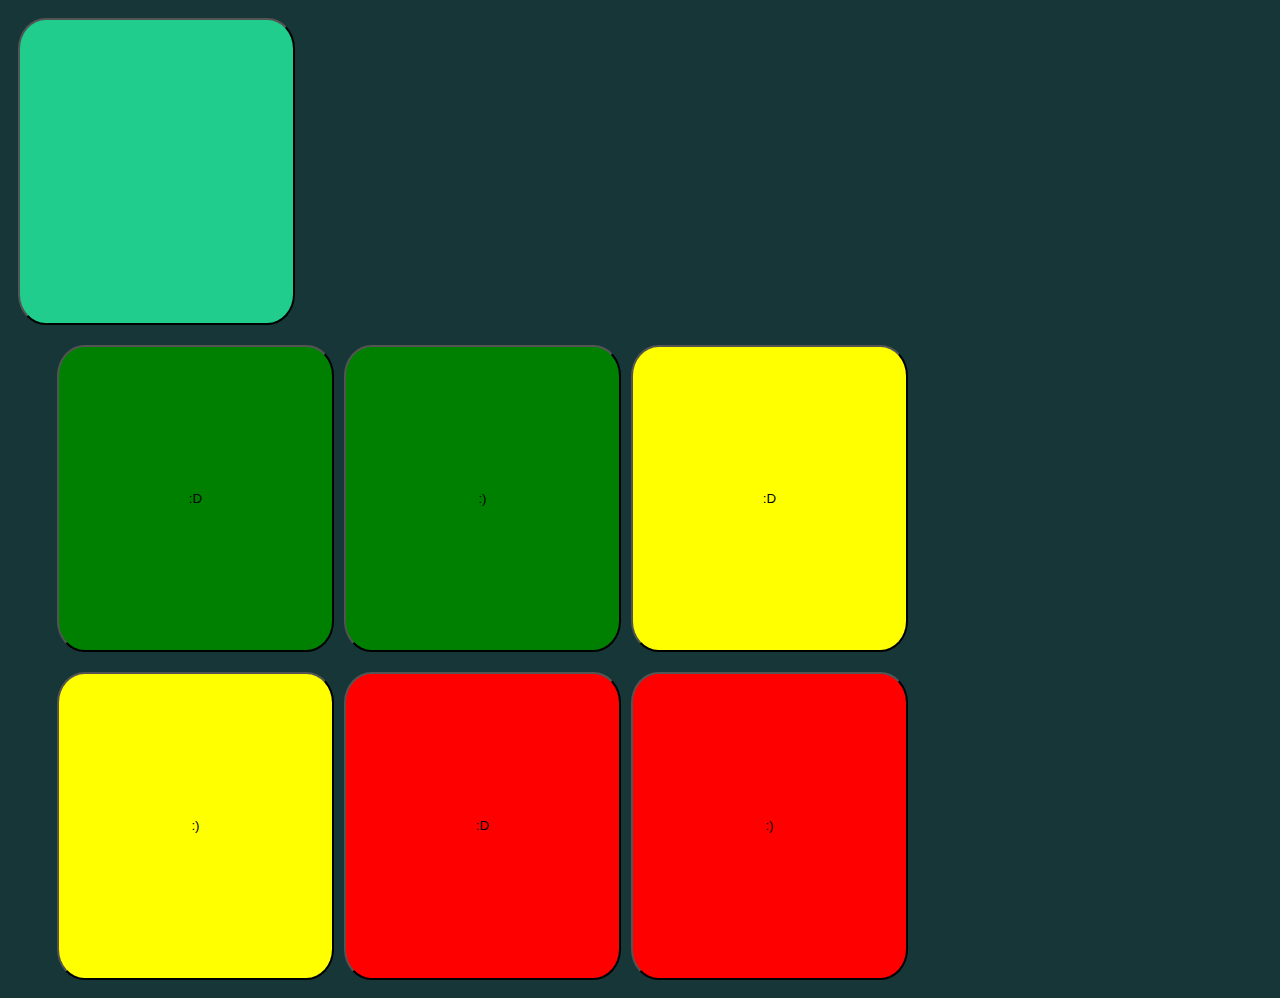
==== index.html @ cdfac291 "Rename Index.html to index.html" ====
<!DOCTYPE html>
<html lang="en">
<head>
    <meta charset="UTF-8">
    <meta http-equiv="X-UA-Compatible" content="IE=edge">
    <meta name="viewport" content="width=device-width, initial-scale=1.0">
    <title>desenhando</title>
    <link rel="stylesheet" href="style.css">
    <style>
        body {
          background-color: #173637; 
        }
    </style>
</head>
<body>
    <button id="user"></button>
    <div id="caixinhas">
        <button id="noon"><p>:D</p></button>
        <button id="noon"><p>:)</p></button>

        <button id="no"><p>:D</p></button>
        <button id="no"><p>:)</p></button>

        <button id="n"><p>:D</p></button>
        <button id="n"><p>:)</p></button>
    </div>
</body>
</html>
---- style.css ----
#user {
    background-color:#20CD8D;
    width: 277px;
    height:307.2px;
    border-radius: 10%;
    margin-left: 10px;
    margin-bottom: 10px;
    margin-top: 10px;
    justify-content: flex-start;
    align-self: flex-start;
}

#caixinhas{
    display: flex;
    flex-wrap: wrap;
    justify-content: flex-end;
    align-items: center;
    width: 900px;
}
  
#noon{
    width:  277px;
    height: 307.2px;
    background-color: green;
    border-radius: 10%;
    margin-left: 10px;
    margin-bottom: 10px;
    margin-top: 10px;
}

#no{
    width:  277px;
    height: 307.2px;
    background-color: yellow;
    border-radius: 10%;
    margin-left: 10px;
    margin-bottom: 10px;
    margin-top: 10px;
}

#n{
    width:  277px;
    height: 307.2px;
    background-color: red;
    border-radius: 10%;
    margin-left: 10px;
    margin-bottom: 10px;
    margin-top: 10px;
}
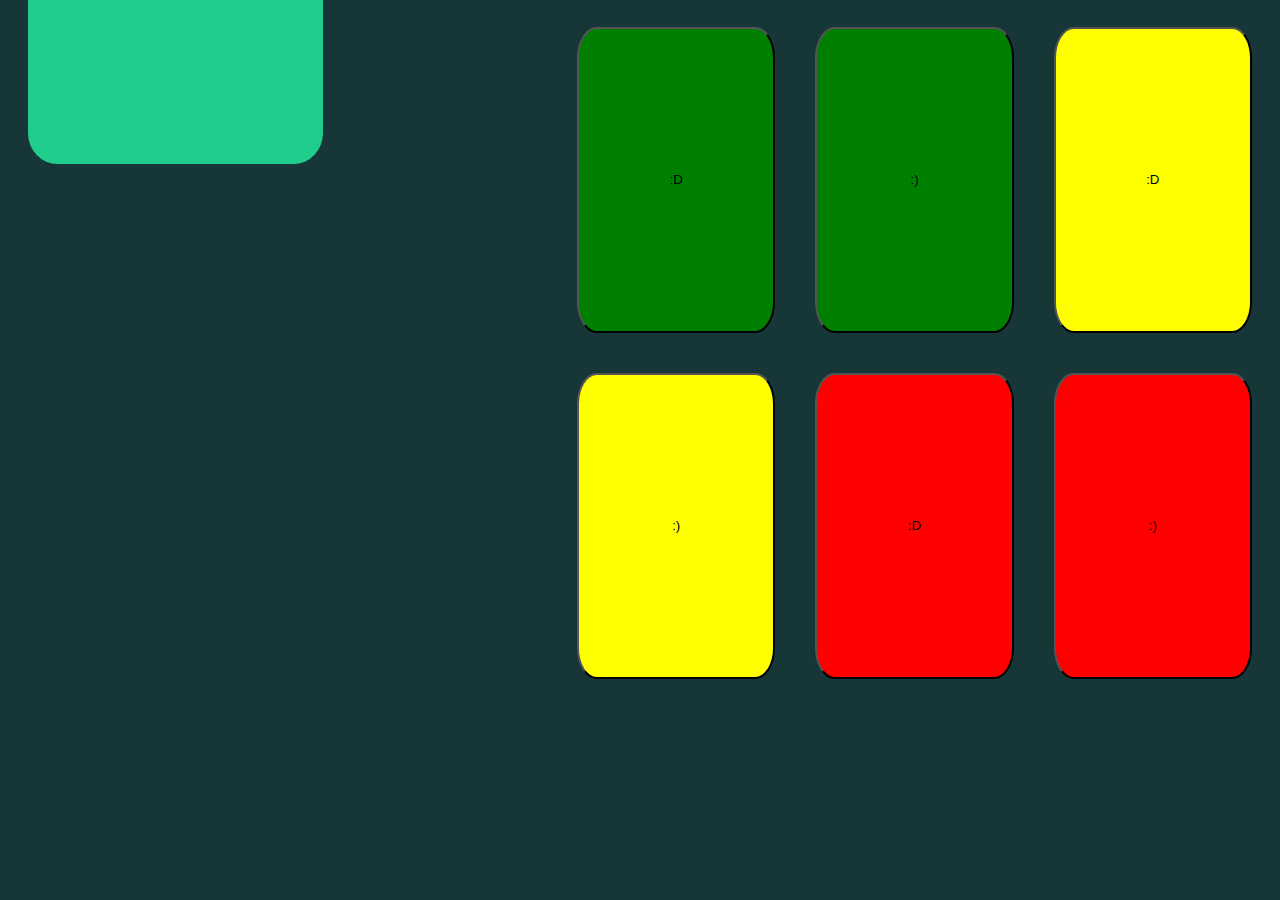
==== commit daa3a3f3: "Add files via upload" ====
--- a/index.html
+++ b/index.html
@@ -13,16 +13,18 @@
     </style>
 </head>
 <body>
-    <button id="user"></button>
-    <div id="caixinhas">
-        <button id="noon"><p>:D</p></button>
-        <button id="noon"><p>:)</p></button>
+    <div id="container">
+        <div id="user"></div>
+        <div id="caixinhas">
+            <button class="caixinha noon"><p>:D</p></button>
+            <button class="caixinha noon"><p>:)</p></button>
 
-        <button id="no"><p>:D</p></button>
-        <button id="no"><p>:)</p></button>
+            <button class="caixinha no"><p>:D</p></button>
+            <button class="caixinha no"><p>:)</p></button>
 
-        <button id="n"><p>:D</p></button>
-        <button id="n"><p>:)</p></button>
+            <button class="caixinha n"><p>:D</p></button>
+            <button class="caixinha n"><p>:)</p></button>
+        </div>
     </div>
 </body>
-</html>
+</html>--- a/style.css
+++ b/style.css
@@ -1,49 +1,48 @@
-#user {
-    background-color:#20CD8D;
-    width: 277px;
-    height:307.2px;
-    border-radius: 10%;
-    margin-left: 10px;
-    margin-bottom: 10px;
-    margin-top: 10px;
-    justify-content: flex-start;
-    align-self: flex-start;
+#container {
+    width: auto;
+    height: 5.5px;
+    display: flex;
+    justify-content: space-between;
+    align-items: center;
+    margin: 0 auto;
 }
 
-#caixinhas{
+#user {
+    background-color: #20CD8D;
+    width: 277px;
+    height: 307.2px;
+    border-radius: 10%;
+    margin: 20px;
+    flex-basis: calc(33.33% - 10%);
+}
+
+#caixinhas {
     display: flex;
     flex-wrap: wrap;
     justify-content: flex-end;
     align-items: center;
-    width: 900px;
-}
-  
-#noon{
-    width:  277px;
-    height: 307.2px;
-    background-color: green;
-    border-radius: 10%;
-    margin-left: 10px;
-    margin-bottom: 10px;
-    margin-top: 10px;
+    width: 70%;
+    height: 150%;
+    max-width: 850px;
 }
 
-#no{
-    width:  277px;
-    height: 307.2px;
-    background-color: yellow;
+.caixinha {
+    flex-basis: calc(33.33% - 10%);
+    width: 277px;
+    height: 306px;
+    background-color: #000;
     border-radius: 10%;
-    margin-left: 10px;
-    margin-bottom: 10px;
-    margin-top: 10px;
+    margin: 20px;
 }
 
-#n{
-    width:  277px;
-    height: 307.2px;
+.noon {
+    background-color: green;
+}
+
+.no {
+    background-color: yellow;
+}
+
+.n {
     background-color: red;
-    border-radius: 10%;
-    margin-left: 10px;
-    margin-bottom: 10px;
-    margin-top: 10px;
-}+}
